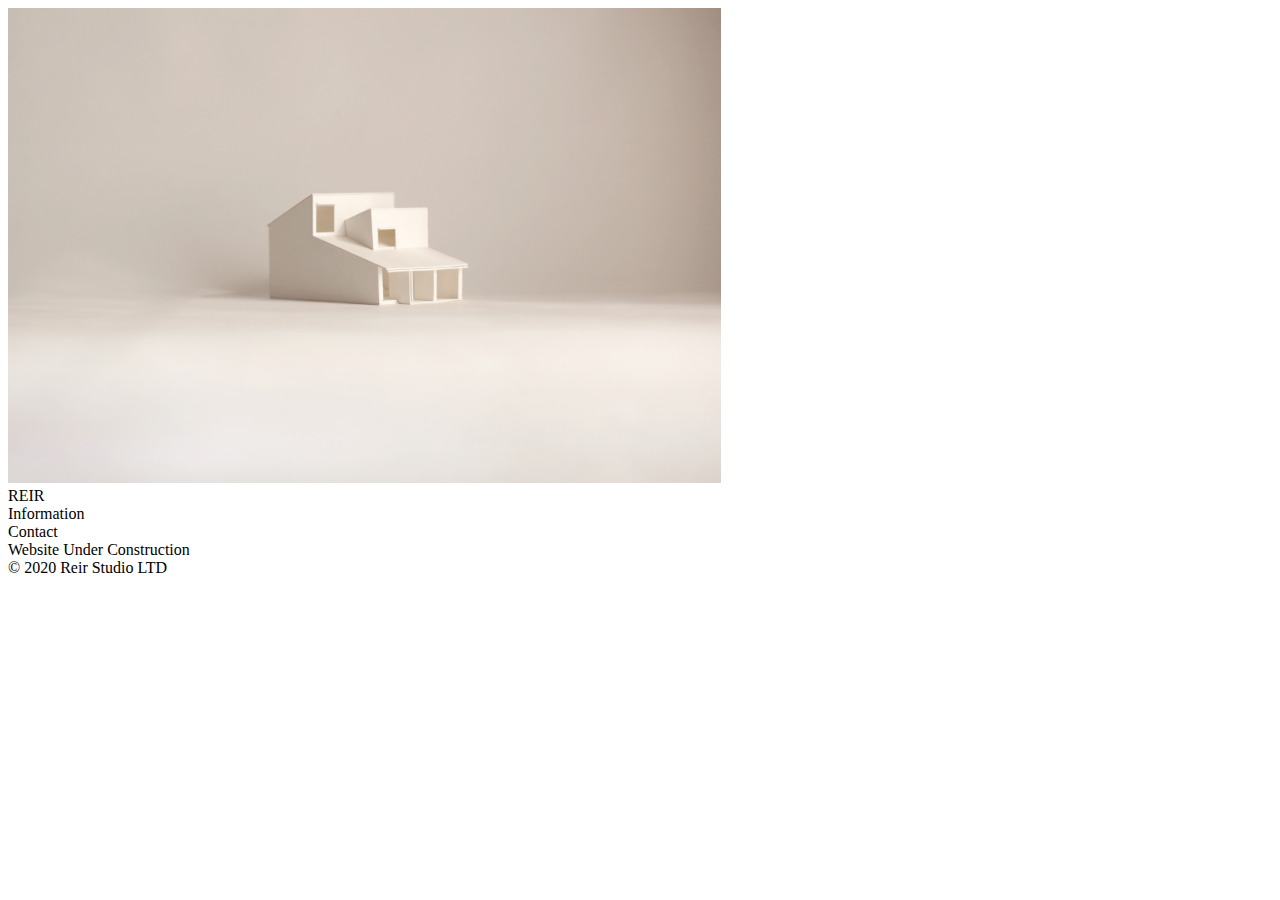
==== index.html @ a6a339a7 "Add files via upload" ====
<!DOCTYPE html>
<html>
<head>
<meta charset="utf-8"/>
<meta http-equiv="X-UA-Compatible" content="IE=edge"/>
<meta name="viewport" content="width=device-width, initial-scale=1.0">
<title>Index</title>
<link rel="stylesheet" type="text/css" id="applicationStylesheet" href="Index.css"/>
<script id="applicationScript">
///////////////////////////////////////
// INITIALIZATION
///////////////////////////////////////

/**
 * Functionality for scaling, showing by media query, and navigation between multiple pages on a single page. 
 * Code subject to change.
 **/

if (window.console==null) { window["console"] = { log : function() {} } }; // some browsers do not set console

var Application = function() {
	// event constants
	this.NAVIGATION_CHANGE = "viewChange";
	this.VIEW_NOT_FOUND = "viewNotFound";
	this.VIEW_CHANGE = "viewChange";
	this.STATE_NOT_FOUND = "stateNotFound";
	this.APPLICATION_COMPLETE = "applicationComplete";
	this.APPLICATION_RESIZE = "applicationResize";
	this.SIZE_STATE_NAME = "data-is-view-scaled";

	this.lastView = null;
	this.lastState = null;
	this.lastOverlay = null;
	this.currentView = null;
	this.currentState = null;
	this.currentOverlay = null;
	this.currentQuery = {index: 0, rule: null, mediaText: null, id: null};
	this.inclusionQuery = "(min-width: 0px)";
	this.exclusionQuery = "none and (min-width: 99999px)";
	this.LastModifiedDateLabelName = "LastModifiedDateLabel";
	this.viewScaleSliderId = "ViewScaleSliderInput";
	this.pageRefreshedName = "showPageRefreshedNotification";
	this.prefix = "--web-";
	this.applicationStylesheet = null;
	this.mediaQueryDictionary = {};
	this.viewsDictionary = {};
	this.addedViews = [];
	this.views = {};
	this.viewIds = [];
	this.viewIds = [];
	this.viewQueries = {};
	this.overlays = {};
	this.overlayIds = [];
	this.numberOfViews = 0;
	this.verticalPadding = 0;
	this.horizontalPadding = 0;
	this.stateName = null;
	this.viewScale = 1;
	this.viewLeft = 0;
	this.viewTop = 0;

	// view settings
	this.showUpdateNotification = false;
	this.showNavigationControls = false;
	this.scaleViewsToFit = false;
	this.scaleToFitOnDoubleClick = false;
	this.actualSizeOnDoubleClick = false;
	this.scaleViewsOnResize = false;
	this.navigationOnKeypress = false;
	this.showViewName = false;
	this.enableDeepLinking = true;
	this.refreshPageForChanges = false;
	this.showRefreshNotifications = true;

	// view controls
	this.scaleViewSlider = null;
	this.lastModifiedLabel = null;
	this.supportsPopState = false; // window.history.pushState!=null;
	this.initialized = false;

	// refresh properties
	this.refreshDuration = 250;
	this.lastModifiedDate = null;
	this.refreshRequest = null;
	this.refreshInterval = null;
	this.refreshContent = null;
	this.refreshContentSize = null;
	this.refreshCheckContent = false;
	this.refreshCheckContentSize = false;

	var self = this;

	self.initialize = function(event) {
		var view = self.getVisibleView();
		if (view==null) view = self.getInitialView();
		self.collectViews();
		self.collectOverlays();
		self.collectMediaQueries();
		self.setViewOptions(view);
		self.setViewVariables(view);

		// sometimes the body size is 0 so we call this now and again later
		if (self.initialized) {
			window.addEventListener(self.NAVIGATION_CHANGE, self.viewChangeHandler);
			window.addEventListener("keyup", self.keypressHandler);
			window.addEventListener("keypress", self.keypressHandler);
			window.addEventListener("resize", self.resizeHandler);
			window.document.addEventListener("dblclick", self.doubleClickHandler);

			if (self.supportsPopState) {
				window.addEventListener('popstate', self.popStateHandler);
			}
			else {
				window.addEventListener('hashchange', self.hashChangeHandler);
			}

			// we are ready to go
			window.dispatchEvent(new Event(self.APPLICATION_COMPLETE));
		}

		if (self.initialized==false) {
			if (self.showNavigationControls || (self.singlePageApplication && self.showByMediaQuery==false)) {
				self.syncronizeViewToURL();
			}
	
			if (self.refreshPageForChanges) {
				self.setupRefreshForChanges();
			}
	
			self.initialized = true;
		}
		
		if (self.scaleViewsToFit) {
			self.viewScale = self.scaleViewToFit(view);
			
			if (self.viewScale<0) {
				setTimeout(self.scaleViewToFit, 500, view);
			}
		}
		else if (view) {
			self.viewScale = self.getViewScaleValue(view);
			self.centerView(view);
			self.updateSliderValue(self.viewScale);
		}
		else {
			// no view found
		}
	
		if (self.showUpdateNotification) {
			self.showNotification();
		}
	
		//"addEventListener" in window ? null : window.addEventListener = window.attachEvent;
		//"addEventListener" in document ? null : document.addEventListener = document.attachEvent;
	}


	///////////////////////////////////////
	// AUTO REFRESH 
	///////////////////////////////////////

	self.setupRefreshForChanges = function() {
		self.refreshRequest = new XMLHttpRequest();

		if (!self.refreshRequest) {
			return false;
		}

		// get document start values immediately
		self.requestRefreshUpdate();
	}

	/**
	 * Attempt to check the last modified date by the headers 
	 * or the last modified property from the byte array (experimental)
	 **/
	self.requestRefreshUpdate = function() {
		var url = document.location.href;
		var protocol = window.location.protocol;
		var method;
		
		try {

			if (self.refreshCheckContentSize) {
				self.refreshRequest.open('HEAD', url, true);
			}
			else if (self.refreshCheckContent) {
				self.refreshContent = document.documentElement.outerHTML;
				self.refreshRequest.open('GET', url, true);
				self.refreshRequest.responseType = "text";
			}
			else {

				// get page last modified date for the first call to compare to later
				if (self.lastModifiedDate==null) {

					// File system does not send headers in FF so get blob if possible
					if (protocol=="file:") {
						self.refreshRequest.open("GET", url, true);
						self.refreshRequest.responseType = "blob";
					}
					else {
						self.refreshRequest.open("HEAD", url, true);
						self.refreshRequest.responseType = "blob";
					}

					self.refreshRequest.onload = self.refreshOnLoadOnceHandler;

					// In some browsers (Chrome & Safari) this error occurs at send: 
					// 
					// Chrome - Access to XMLHttpRequest at 'file:///index.html' from origin 'null' 
					// has been blocked by CORS policy: 
					// Cross origin requests are only supported for protocol schemes: 
					// http, data, chrome, chrome-extension, https.
					// 
					// Safari - XMLHttpRequest cannot load file:///Users/user/Public/index.html. Cross origin requests are only supported for HTTP.
					// 
					// Solution is to run a local server, set local permissions or test in another browser
					self.refreshRequest.send(null);

					// In MS browsers the following behavior occurs possibly due to an AJAX call to check last modified date: 
					// 
					// DOM7011: The code on this page disabled back and forward caching.

					// In Brave (Chrome) error when on the server
					// index.js:221 HEAD https://www.example.com/ net::ERR_INSUFFICIENT_RESOURCES
					// self.refreshRequest.send(null);

				}
				else {
					self.refreshRequest = new XMLHttpRequest();
					self.refreshRequest.onreadystatechange = self.refreshHandler;
					self.refreshRequest.ontimeout = function() {
						self.log("Couldn't find page to check for updates");
					}
					
					var method;
					if (protocol=="file:") {
						method = "GET";
					}
					else {
						method = "HEAD";
					}

					//refreshRequest.open('HEAD', url, true);
					self.refreshRequest.open(method, url, true);
					self.refreshRequest.responseType = "blob";
					self.refreshRequest.send(null);
				}
			}
		}
		catch (error) {
			self.log("Refresh failed for the following reason:")
			self.log(error);
		}
	}

	self.refreshHandler = function() {
		var contentSize;

		try {

			if (self.refreshRequest.readyState === XMLHttpRequest.DONE) {
				
				if (self.refreshRequest.status === 2 || 
					self.refreshRequest.status === 200) {
					var pageChanged = false;

					self.updateLastModifiedLabel();

					if (self.refreshCheckContentSize) {
						var lastModifiedHeader = self.refreshRequest.getResponseHeader("Last-Modified");
						contentSize = self.refreshRequest.getResponseHeader("Content-Length");
						//lastModifiedDate = refreshRequest.getResponseHeader("Last-Modified");
						var headers = self.refreshRequest.getAllResponseHeaders();
						var hasContentHeader = headers.indexOf("Content-Length")!=-1;
						
						if (hasContentHeader) {
							contentSize = self.refreshRequest.getResponseHeader("Content-Length");

							// size has not been set yet
							if (self.refreshContentSize==null) {
								self.refreshContentSize = contentSize;
								// exit and let interval call this method again
								return;
							}

							if (contentSize!=self.refreshContentSize) {
								pageChanged = true;
							}
						}
					}
					else if (self.refreshCheckContent) {

						if (self.refreshRequest.responseText!=self.refreshContent) {
							pageChanged = true;
						}
					}
					else {
						lastModifiedHeader = self.getLastModified(self.refreshRequest);

						if (self.lastModifiedDate!=lastModifiedHeader) {
							self.log("lastModifiedDate:" + self.lastModifiedDate + ",lastModifiedHeader:" +lastModifiedHeader);
							pageChanged = true;
						}

					}

					
					if (pageChanged) {
						clearInterval(self.refreshInterval);
						self.refreshUpdatedPage();
						return;
					}

				}
				else {
					self.log('There was a problem with the request.');
				}

			}
		}
		catch( error ) {
			//console.log('Caught Exception: ' + error);
		}
	}

	self.refreshOnLoadOnceHandler = function(event) {

		// get the last modified date
		if (self.refreshRequest.response) {
			self.lastModifiedDate = self.getLastModified(self.refreshRequest);

			if (self.lastModifiedDate!=null) {

				if (self.refreshInterval==null) {
					self.refreshInterval = setInterval(self.requestRefreshUpdate, self.refreshDuration);
				}
			}
			else {
				self.log("Could not get last modified date from the server");
			}
		}
	}

	self.refreshUpdatedPage = function() {
		if (self.showRefreshNotifications) {
			var date = new Date().setTime((new Date().getTime()+10000));
			document.cookie = encodeURIComponent(self.pageRefreshedName) + "=true" + "; max-age=6000;" + " path=/";
		}

		document.location.reload(true);
	}

	self.showNotification = function(duration) {
		var notificationID = self.pageRefreshedName+"ID";
		var notification = document.getElementById(notificationID);
		if (duration==null) duration = 4000;

		if (notification!=null) {return;}

		notification = document.createElement("div");
		notification.id = notificationID;
		notification.textContent = "PAGE UPDATED";
		var styleRule = ""
		styleRule = "position: fixed; padding: 7px 16px 6px 16px; font-family: Arial, sans-serif; font-size: 10px; font-weight: bold; left: 50%;";
		styleRule += "top: 20px; background-color: rgba(0,0,0,.5); border-radius: 12px; color:rgb(235, 235, 235); transition: all 2s linear;";
		styleRule += "transform: translateX(-50%); letter-spacing: .5px; filter: drop-shadow(2px 2px 6px rgba(0, 0, 0, .1))";
		notification.setAttribute("style", styleRule);

		notification.className= "PageRefreshedClass";
		
		document.body.appendChild(notification);

		setTimeout(function() {
			notification.style.opacity = "0";
			notification.style.filter = "drop-shadow( 0px 0px 0px rgba(0,0,0, .5))";
			setTimeout(function() {
				notification.parentNode.removeChild(notification);
			}, duration)
		}, duration);

		document.cookie = encodeURIComponent(self.pageRefreshedName) + "=; max-age=1; path=/";
	}

	/**
	 * Get the last modified date from the header 
	 * or file object after request has been received
	 **/
	self.getLastModified = function(request) {
		var date;

		// file protocol - FILE object with last modified property
		if (request.response && request.response.lastModified) {
			date = request.response.lastModified;
		}
		
		// http protocol - check headers
		if (date==null) {
			date = request.getResponseHeader("Last-Modified");
		}

		return date;
	}

	self.updateLastModifiedLabel = function() {
		var labelValue = "";
		
		if (self.lastModifiedLabel==null) {
			self.lastModifiedLabel = document.getElementById("LastModifiedLabel");
		}

		if (self.lastModifiedLabel) {
			var seconds = parseInt(((new Date().getTime() - Date.parse(document.lastModified)) / 1000 / 60) * 100 + "");
			var minutes = 0;
			var hours = 0;

			if (seconds < 60) {
				seconds = Math.floor(seconds/10)*10;
				labelValue = seconds + " seconds";
			}
			else {
				minutes = parseInt((seconds/60) + "");

				if (minutes>60) {
					hours = parseInt((seconds/60/60) +"");
					labelValue += hours==1 ? " hour" : " hours";
				}
				else {
					labelValue = minutes+"";
					labelValue += minutes==1 ? " minute" : " minutes";
				}
			}
			
			if (seconds<10) {
				labelValue = "Updated now";
			}
			else {
				labelValue = "Updated " + labelValue + " ago";
			}

			if (self.lastModifiedLabel.firstElementChild) {
				self.lastModifiedLabel.firstElementChild.textContent = labelValue;

			}
			else if ("textContent" in self.lastModifiedLabel) {
				self.lastModifiedLabel.textContent = labelValue;
			}
		}
	}

	self.getShortString = function(string, length) {
		if (length==null) length = 30;
		string = string!=null ? string.substr(0, length).replace(/\n/g, "") : "[String is null]";
		return string;
	}

	self.getShortNumber = function(value, places) {
		if (places==null || places<1) places = 4;
		value = Math.round(value * Math.pow(10,places)) / Math.pow(10, places);
		return value;
	}

	///////////////////////////////////////
	// NAVIGATION CONTROLS
	///////////////////////////////////////

	self.updateViewLabel = function() {
		var viewNavigationLabel = document.getElementById("ViewNavigationLabel");
		var view = self.getVisibleView();
		var viewIndex = view ? self.getViewIndex(view) : -1;
		var viewName = view ? self.getViewPreferenceValue(view, self.prefix + "view-name") : null;
		var viewId = view ? view.id : null;

		if (viewNavigationLabel && view) {
			if (viewName && viewName.indexOf('"')!=-1) {
				viewName = viewName.replace(/"/g, "");
			}

			if (self.showViewName) {
				viewNavigationLabel.textContent = viewName;
				self.setTooltip(viewNavigationLabel, viewIndex + 1 + " of " + self.numberOfViews);
			}
			else {
				viewNavigationLabel.textContent = viewIndex + 1 + " of " + self.numberOfViews;
				self.setTooltip(viewNavigationLabel, viewName);
			}

		}
	}

	self.updateURL = function(view) {
		view = view == null ? self.getVisibleView() : view;
		var viewId = view ? view.id : null
		var viewFragment = view ? "#"+ viewId : null;

		if (viewId && self.viewIds.length>1 && self.enableDeepLinking) {

			if (self.supportsPopState==false) {
				self.setFragment(viewId);
			}
			else {
				if (viewFragment!=window.location.hash) {

					if (window.location.hash==null) {
						window.history.replaceState({name:viewId}, null, viewFragment);
					}
					else {
						window.history.pushState({name:viewId}, null, viewFragment);
					}
				}
			}
		}
	}

	self.setFragment = function(value) {
		window.location.hash = "#" + value;
	}

	self.setTooltip = function(element, value) {
		// setting the tooltip in edge causes a page crash on hover
		if (/Edge/.test(navigator.userAgent)) { return; }

		if ("title" in element) {
			element.title = value;
		}
	}

	self.getStylesheetRules = function(styleSheet) {
		try {
			if (styleSheet) return styleSheet.cssRules || styleSheet.rules;
	
			return document.styleSheets[0]["cssRules"] || document.styleSheets[0]["rules"];
		}
		catch (error) {
			// ERRORS:
			// SecurityError: The operation is insecure.
			// Errors happen when script loads before stylesheet or loading an external css locally

			// InvalidAccessError: A parameter or an operation is not supported by the underlying object
			// Place script after stylesheet

			console.log(error);
			if (error.toString().indexOf("The operation is insecure")!=-1) {
				console.log("Load the stylesheet before the script or load the stylesheet inline until it can be loaded on a server")
			}
			return [];
		}
	}

	/**
	 * If single page application hide all of the views. 
	 * @param {Number} selectedIndex if provided shows the view at index provided
	 **/
	self.hideViews = function(selectedIndex, animation) {
		var rules = self.getStylesheetRules();
		var queryIndex = 0;
		var numberOfRules = rules!=null ? rules.length : 0;

		// loop through rules and hide media queries except selected
		for (var i=0;i<numberOfRules;i++) {
			var rule = rules[i];

			if (rule.media!=null) {

				if (queryIndex==selectedIndex) {
					self.currentQuery.mediaText = rule.conditionText;
					self.currentQuery.index = selectedIndex;
					self.currentQuery.rule = rule;
					self.enableMediaQuery(rule);
				}
				else {
					if (animation) {
						self.fadeOut(rule)
					}
					else {
						self.disableMediaQuery(rule);
					}
				}
				
				queryIndex++;
			}
		}

		self.numberOfViews = queryIndex;
		self.updateViewLabel();
		self.updateURL();

		self.dispatchViewChange();

		var view = self.getVisibleView();
		var viewIndex = view ? self.getViewIndex(view) : -1;

		return viewIndex==selectedIndex ? view : null;
	}

	/**
	 * Hide view
	 * @param {Object} view element to hide
	 **/
	self.hideView = function(view) {
		var rule = view ? self.mediaQueryDictionary[view.id] : null;

		if (rule) {
			self.disableMediaQuery(rule);
		}
	}

	/**
	 * Hide overlay
	 * @param {Object} overlay element to hide
	 **/
	self.hideOverlay = function(overlay) {
		var rule = overlay ? self.mediaQueryDictionary[overlay.id] : null;

		if (rule) {
			self.disableMediaQuery(rule);

			//if (self.showByMediaQuery) {
				overlay.style.display = "none";
			//}
		}
	}

	/**
	 * Show the view by media query. Does not hide current views
	 * Sets view options by default
	 * @param {Object} view element to show
	 * @param {Boolean} setViewOptions sets view options if null or true
	 */
	self.showViewByMediaQuery = function(view, setViewOptions) {
		var id = view ? view.id : null;
		var query = id ? self.mediaQueryDictionary[id] : null;
		var display = null;
		setViewOptions = setViewOptions==null ? true : setViewOptions;

		if (query) {
			self.enableMediaQuery(query);
			if (view && setViewOptions) self.setViewOptions(view);
			if (view && setViewOptions) self.setViewVariables(view);
		}
	}

	/**
	 * Show the view. Does not hide current views
	 */
	self.showView = function(view, setViewOptions) {
		var id = view ? view.id : null;
		var query = id ? self.mediaQueryDictionary[id] : null;
		var display = null;
		setViewOptions = setViewOptions==null ? true : setViewOptions;

		if (query) {
			self.enableMediaQuery(query);
			if (view==null) view =self.getVisibleView();
			if (view && setViewOptions) self.setViewOptions(view);
		}
		else if (id) {
			display = window.getComputedStyle(view).getPropertyValue("display");
			if (display=="" || display=="none") {
				view.style.display = "block";
			}
		}

		if (view) {
			if (self.currentView!=null) {
				self.lastView = self.currentView;
			}

			self.currentView = view;
		}
	}

	self.showViewById = function(id, setViewOptions) {
		var view = id ? self.getViewById(id) : null;

		if (view) {
			self.showView(view);
			return;
		}

		self.log("View not found '" + id + "'");
	}

	/**
	 * Show overlay over view
	 * @param {String} id id of view or view reference
	 * @param {Number} x x location
	 * @param {Number} y y location
	 * @param {Event | HTMLElement} event event or html element with styles applied
	 */
	self.showOverlay = function(id, x, y, event) {
		var overlay = id && typeof id === 'string' ? self.getViewById(id) : id ? id : null;
		var query = overlay ? self.mediaQueryDictionary[overlay.id] : null;
		var centerHorizontally = false;
		var centerVertically = false;
		var display = null;

		// get enter animation - event target must have css variables declared
		if (event) {
			var button = event.currentTarget || event; // can be event or htmlelement
			var buttonComputedStyles = getComputedStyle(button);
			var actionTargetValue = buttonComputedStyles.getPropertyValue(self.prefix+"action-target").trim();
			var animation = buttonComputedStyles.getPropertyValue(self.prefix+"animation").trim();
			var targetType = buttonComputedStyles.getPropertyValue(self.prefix+"action-type").trim();
			var actionTarget = self.application ? null : self.getElement(actionTargetValue);
			var actionTargetStyles = actionTarget ? actionTarget.style : null;

			if (actionTargetStyles) {
				actionTargetStyles.setProperty("animation", animation);
			}

			if ("stopImmediatePropagation" in event) {
				event.stopImmediatePropagation();
			}
		}
		
		if (self.application==false || targetType=="page") {
			document.location.href = "./" + actionTargetValue;
			return;
		}

		// remove any current overlays
		if (self.currentOverlay) {
			self.removeOverlay();
		}

		if (query) {
			//self.setElementAnimation(overlay, null);
			//overlay.style.animation = animation;
			self.enableMediaQuery(query);
			
			var display = overlay && overlay.style.display;
			
			if (overlay && display=="" || display=="none") {
				overlay.style.display = "block";
				self.setViewOptions(overlay);
			}

			// add animation defined in event target style declaration
			if (animation && self.supportAnimations) {
				self.fadeIn(overlay, false, animation);
			}
		}
		else if (id) {
			if (overlay==null || overlay==false) {
				self.log("Overlay not found, '"+ id + "'");
				return;
			}

			display = window.getComputedStyle(overlay).getPropertyValue("display");

			if (display=="" || display=="none") {
				overlay.style.display = "block";
			}

			// add animation defined in event target style declaration
			if (animation && self.supportAnimations) {
				self.fadeIn(overlay, false, animation);
			}
		}

		// do not set x or y position if centering
		centerHorizontally = self.getViewPreferenceBoolean(overlay, self.prefix + "center-horizontally", false);
		centerVertically = self.getViewPreferenceBoolean(overlay, self.prefix + "center-vertically", false);

		if (overlay && centerHorizontally==false) {
			overlay.style.left = x + "px";
		}
		
		if (overlay && centerVertically==false) {
			overlay.style.top = y + "px";
		}

		self.currentOverlay = overlay;
	}

	self.goBack = function() {
		if (self.currentOverlay) {
			self.removeOverlay();
		}
		else if (self.lastView) {
			self.goToView(self.lastView.id);
		}
	}

	self.removeOverlay = function(animate) {
		var overlay = self.currentOverlay;
		animate = animate===false ? false : true;

		if (overlay) {
			var style = overlay.style;
			
			if (style.animation && self.supportAnimations && animate) {
				self.reverseAnimation(overlay, true);

				var duration = self.getAnimationDuration(style.animation, true);
		
				setTimeout(function() {
					self.setElementAnimation(overlay, null);
					self.hideOverlay(overlay);
				}, duration);
			}
			else {
				self.setElementAnimation(overlay, null);
				self.hideOverlay(overlay);
			}
		}
	}

	/**
	 * Reverse the animation and hide after
	 * @param {Object} target element with animation
	 * @param {Boolean} hide hide after animation ends
	 */
	self.reverseAnimation = function(target, hide) {
		var lastAnimation = null;
		var style = target.style;

		style.animationPlayState = "paused";
		lastAnimation = style.animation;
		style.animation = null;
		style.animationPlayState = "paused";

		if (hide) {
			//target.addEventListener("animationend", self.animationEndHideHandler);
	
			var duration = self.getAnimationDuration(lastAnimation, true);
			var isOverlay = self.isOverlay(target);
	
			setTimeout(function() {
				self.setElementAnimation(target, null);

				if (isOverlay) {
					self.hideOverlay(target);
				}
				else {
					self.hideView(target);
				}
			}, duration);
		}

		setTimeout(function() {
			style.animation = lastAnimation;
			style.animationPlayState = "paused";
			style.animationDirection = "reverse";
			style.animationPlayState = "running";
		}, 30);
	}

	self.animationEndHandler = function(event) {
		var target = event.currentTarget;
		self.dispatchEvent(new Event(event.type));
	}

	self.isOverlay = function(view) {
		var result = view ? self.getViewPreferenceBoolean(view, self.prefix + "is-overlay") : false;

		return result;
	}

	self.animationEndHideHandler = function(event) {
		var target = event.currentTarget;
		self.setViewVariables(null, target);
		self.hideView(target);
		target.removeEventListener("animationend", self.animationEndHideHandler);
	}

	self.animationEndShowHandler = function(event) {
		var target = event.currentTarget;
		target.removeEventListener("animationend", self.animationEndShowHandler);
	}

	self.setViewOptions = function(view) {

		if (view) {
			self.minimumScale = self.getViewPreferenceValue(view, self.prefix + "minimum-scale");
			self.maximumScale = self.getViewPreferenceValue(view, self.prefix + "maximum-scale");
			self.scaleViewsToFit = self.getViewPreferenceBoolean(view, self.prefix + "scale-to-fit");
			self.scaleToFitType = self.getViewPreferenceValue(view, self.prefix + "scale-to-fit-type");
			self.scaleToFitOnDoubleClick = self.getViewPreferenceBoolean(view, self.prefix + "scale-on-double-click");
			self.actualSizeOnDoubleClick = self.getViewPreferenceBoolean(view, self.prefix + "actual-size-on-double-click");
			self.scaleViewsOnResize = self.getViewPreferenceBoolean(view, self.prefix + "scale-on-resize");
			self.enableScaleUp = self.getViewPreferenceBoolean(view, self.prefix + "enable-scale-up");
			self.centerHorizontally = self.getViewPreferenceBoolean(view, self.prefix + "center-horizontally");
			self.centerVertically = self.getViewPreferenceBoolean(view, self.prefix + "center-vertically");
			self.navigationOnKeypress = self.getViewPreferenceBoolean(view, self.prefix + "navigate-on-keypress");
			self.showViewName = self.getViewPreferenceBoolean(view, self.prefix + "show-view-name");
			self.refreshPageForChanges = self.getViewPreferenceBoolean(view, self.prefix + "refresh-for-changes");
			self.refreshPageForChangesInterval = self.getViewPreferenceValue(view, self.prefix + "refresh-interval");
			self.showNavigationControls = self.getViewPreferenceBoolean(view, self.prefix + "show-navigation-controls");
			self.scaleViewSlider = self.getViewPreferenceBoolean(view, self.prefix + "show-scale-controls");
			self.enableDeepLinking = self.getViewPreferenceBoolean(view, self.prefix + "enable-deep-linking");
			self.singlePageApplication = self.getViewPreferenceBoolean(view, self.prefix + "application");
			self.showByMediaQuery = self.getViewPreferenceBoolean(view, self.prefix + "show-by-media-query");
			self.showUpdateNotification = document.cookie!="" ? document.cookie.indexOf(self.pageRefreshedName)!=-1 : false;
			self.imageComparisonDuration = self.getViewPreferenceValue(view, self.prefix + "image-comparison-duration");
			self.supportAnimations = self.getViewPreferenceBoolean(view, self.prefix + "enable-animations", true);

			if (self.scaleViewsToFit) {
				var newScaleValue = self.scaleViewToFit(view);
				
				if (newScaleValue<0) {
					setTimeout(self.scaleViewToFit, 500, view);
				}
			}
			else {
				self.viewScale = self.getViewScaleValue(view);
				self.viewToFitWidthScale = self.getViewFitToViewportWidthScale(view, self.enableScaleUp)
				self.viewToFitHeightScale = self.getViewFitToViewportScale(view, self.enableScaleUp);
				self.updateSliderValue(self.viewScale);
			}

			if (self.imageComparisonDuration!=null) {
				// todo
			}

			if (self.refreshPageForChangesInterval!=null) {
				self.refreshDuration = Number(self.refreshPageForChangesInterval);
			}
		}
	}

	self.previousView = function(event) {
		var rules = self.getStylesheetRules();
		var view = self.getVisibleView()
		var index = view ? self.getViewIndex(view) : -1;
		var prevQueryIndex = index!=-1 ? index-1 : self.currentQuery.index-1;
		var queryIndex = 0;
		var numberOfRules = rules!=null ? rules.length : 0;

		if (event) {
			event.stopImmediatePropagation();
		}

		if (prevQueryIndex<0) {
			return;
		}

		// loop through rules and hide media queries except selected
		for (var i=0;i<numberOfRules;i++) {
			var rule = rules[i];
			
			if (rule.media!=null) {

				if (queryIndex==prevQueryIndex) {
					self.currentQuery.mediaText = rule.conditionText;
					self.currentQuery.index = prevQueryIndex;
					self.currentQuery.rule = rule;
					self.enableMediaQuery(rule);
					self.updateViewLabel();
					self.updateURL();
					self.dispatchViewChange();
				}
				else {
					self.disableMediaQuery(rule);
				}

				queryIndex++;
			}
		}
	}

	self.nextView = function(event) {
		var rules = self.getStylesheetRules();
		var view = self.getVisibleView();
		var index = view ? self.getViewIndex(view) : -1;
		var nextQueryIndex = index!=-1 ? index+1 : self.currentQuery.index+1;
		var queryIndex = 0;
		var numberOfRules = rules!=null ? rules.length : 0;
		var numberOfMediaQueries = self.getNumberOfMediaRules();

		if (event) {
			event.stopImmediatePropagation();
		}

		if (nextQueryIndex>=numberOfMediaQueries) {
			return;
		}

		// loop through rules and hide media queries except selected
		for (var i=0;i<numberOfRules;i++) {
			var rule = rules[i];
			
			if (rule.media!=null) {

				if (queryIndex==nextQueryIndex) {
					self.currentQuery.mediaText = rule.conditionText;
					self.currentQuery.index = nextQueryIndex;
					self.currentQuery.rule = rule;
					self.enableMediaQuery(rule);
					self.updateViewLabel();
					self.updateURL();
					self.dispatchViewChange();
				}
				else {
					self.disableMediaQuery(rule);
				}

				queryIndex++;
			}
		}
	}

	/**
	 * Enables a view via media query
	 */
	self.enableMediaQuery = function(rule) {

		try {
			rule.media.mediaText = self.inclusionQuery;
		}
		catch(error) {
			//self.log(error);
			rule.conditionText = self.inclusionQuery;
		}
	}

	self.disableMediaQuery = function(rule) {

		try {
			rule.media.mediaText = self.exclusionQuery;
		}
		catch(error) {
			rule.conditionText = self.exclusionQuery;
		}
	}

	self.dispatchViewChange = function() {
		try {
			var event = new Event(self.NAVIGATION_CHANGE);
			window.dispatchEvent(event);
		}
		catch (error) {
			// In IE 11: Object doesn't support this action
		}
	}

	self.getNumberOfMediaRules = function() {
		var rules = self.getStylesheetRules();
		var numberOfRules = rules ? rules.length : 0;
		var numberOfQueries = 0;

		for (var i=0;i<numberOfRules;i++) {
			if (rules[i].media!=null) { numberOfQueries++; }
		}
		
		return numberOfQueries;
	}

	/////////////////////////////////////////
	// VIEW SCALE 
	/////////////////////////////////////////

	self.sliderChangeHandler = function(event) {
		var value = self.getShortNumber(event.currentTarget.value/100);
		var view = self.getVisibleView();
		self.setViewScaleValue(view, false, value, true);
	}

	self.updateSliderValue = function(scale) {
		var slider = document.getElementById(self.viewScaleSliderId);
		var tooltip = parseInt(scale * 100 + "") + "%";
		var inputType;
		var inputValue;
		
		if (slider) {
			inputValue = self.getShortNumber(scale * 100);
			if (inputValue!=slider["value"]) {
				slider["value"] = inputValue;
			}
			inputType = slider.getAttributeNS(null, "type");

			if (inputType!="range") {
				// input range is not supported
				slider.style.display = "none";
			}

			self.setTooltip(slider, tooltip);
		}
	}

	self.viewChangeHandler = function(event) {
		var view = self.getVisibleView();
		var matrix = view ? getComputedStyle(view).transform : null;
		
		if (matrix) {
			self.viewScale = self.getViewScaleValue(view);
			
			var scaleNeededToFit = self.getViewFitToViewportScale(view);
			var isViewLargerThanViewport = scaleNeededToFit<1;
			
			// scale large view to fit if scale to fit is enabled
			if (self.scaleViewsToFit) {
				self.scaleViewToFit(view);
			}
			else {
				self.updateSliderValue(self.viewScale);
			}
		}
	}

	self.getViewScaleValue = function(view) {
		var matrix = getComputedStyle(view).transform;

		if (matrix) {
			var matrixArray = matrix.replace("matrix(", "").split(",");
			var scaleX = parseFloat(matrixArray[0]);
			var scaleY = parseFloat(matrixArray[3]);
			var scale = Math.min(scaleX, scaleY);
		}

		return scale;
	}

	/**
	 * Scales view to scale. 
	 * @param {Object} view view to scale. views are in views array
	 * @param {Boolean} scaleToFit set to true to scale to fit. set false to use desired scale value
	 * @param {Number} desiredScale scale to define. not used if scale to fit is false
	 * @param {Boolean} isSliderChange indicates if slider is callee
	 */
	self.setViewScaleValue = function(view, scaleToFit, desiredScale, isSliderChange) {
		var enableScaleUp = self.enableScaleUp;
		var scaleToFitType = self.scaleToFitType;
		var minimumScale = self.minimumScale;
		var maximumScale = self.maximumScale;
		var hasMinimumScale = !isNaN(minimumScale) && minimumScale!="";
		var hasMaximumScale = !isNaN(maximumScale) && maximumScale!="";
		var scaleNeededToFit = self.getViewFitToViewportScale(view, enableScaleUp);
		var scaleNeededToFitWidth = self.getViewFitToViewportWidthScale(view, enableScaleUp);
		var scaleNeededToFitHeight = self.getViewFitToViewportHeightScale(view, enableScaleUp);
		var scaleToFitFull = self.getViewFitToViewportScale(view, true);
		var scaleToFitFullWidth = self.getViewFitToViewportWidthScale(view, true);
		var scaleToFitFullHeight = self.getViewFitToViewportHeightScale(view, true);
		var scaleToWidth = scaleToFitType=="width";
		var scaleToHeight = scaleToFitType=="height";
		var shrunkToFit = false;
		var topPosition = null;
		var leftPosition = null;
		var translateY = null;
		var translateX = null;
		var transformValue = "";
		var canCenterVertically = true;
		var canCenterHorizontally = true;

		if (scaleToFit && isSliderChange!=true) {
			if (scaleToFitType=="fit" || scaleToFitType=="") {
				desiredScale = scaleNeededToFit;
			}
			else if (scaleToFitType=="width") {
				desiredScale = scaleNeededToFitWidth;
			}
			else if (scaleToFitType=="height") {
				desiredScale = scaleNeededToFitHeight;
			}
		}
		else {
			if (isNaN(desiredScale)) {
				desiredScale = 1;
			}
		}

		self.updateSliderValue(desiredScale);
		
		// scale to fit width
		if (scaleToWidth && scaleToHeight==false) {
			canCenterVertically = scaleNeededToFitHeight>=scaleNeededToFitWidth;
			canCenterHorizontally = scaleNeededToFitWidth>=1 && enableScaleUp==false;

			if (isSliderChange) {
				canCenterHorizontally = desiredScale<scaleToFitFullWidth;
			}
			else if (scaleToFit) {
				desiredScale = scaleNeededToFitWidth;
			}

			if (hasMinimumScale) {
				desiredScale = Math.max(desiredScale, Number(minimumScale));
			}

			if (hasMaximumScale) {
				desiredScale = Math.min(desiredScale, Number(maximumScale));
			}

			desiredScale = self.getShortNumber(desiredScale);

			canCenterHorizontally = self.canCenterHorizontally(view, "width", enableScaleUp, desiredScale, minimumScale, maximumScale);
			canCenterVertically = self.canCenterVertically(view, "width", enableScaleUp, desiredScale, minimumScale, maximumScale);

			if (desiredScale>1 && (enableScaleUp || isSliderChange)) {
				transformValue = "scale(" + desiredScale + ")";
			}
			else if (desiredScale>=1 && enableScaleUp==false) {
				transformValue = "scale(" + 1 + ")";
			}
			else {
				transformValue = "scale(" + desiredScale + ")";
			}

			if (self.centerVertically) {
				if (canCenterVertically) {
					translateY = "-50%";
					topPosition = "50%";
				}
				else {
					translateY = "0";
					topPosition = "0";
				}
				
				if (view.style.top != topPosition) {
					view.style.top = topPosition + "";
				}

				if (canCenterVertically) {
					transformValue += " translateY(" + translateY+ ")";
				}
			}

			if (self.centerHorizontally) {
				if (canCenterHorizontally) {
					translateX = "-50%";
					leftPosition = "50%";
				}
				else {
					translateX = "0";
					leftPosition = "0";
				}

				if (view.style.left != leftPosition) {
					view.style.left = leftPosition + "";
				}

				if (canCenterHorizontally) {
					transformValue += " translateX(" + translateX+ ")";
				}
			}

			view.style.transformOrigin = "0 0";
			view.style.transform = transformValue;

			self.viewScale = desiredScale;
			self.viewToFitWidthScale = scaleNeededToFitWidth;
			self.viewToFitHeightScale = scaleNeededToFitHeight;
			self.viewLeft = leftPosition;
			self.viewTop = topPosition;

			return desiredScale;
		}

		// scale to fit height
		if (scaleToHeight && scaleToWidth==false) {
			//canCenterVertically = scaleNeededToFitHeight>=scaleNeededToFitWidth;
			//canCenterHorizontally = scaleNeededToFitHeight<=scaleNeededToFitWidth && enableScaleUp==false;
			canCenterVertically = scaleNeededToFitHeight>=scaleNeededToFitWidth;
			canCenterHorizontally = scaleNeededToFitWidth>=1 && enableScaleUp==false;
			
			if (isSliderChange) {
				canCenterHorizontally = desiredScale<scaleToFitFullHeight;
			}
			else if (scaleToFit) {
				desiredScale = scaleNeededToFitHeight;
			}

			if (hasMinimumScale) {
				desiredScale = Math.max(desiredScale, Number(minimumScale));
			}

			if (hasMaximumScale) {
				desiredScale = Math.min(desiredScale, Number(maximumScale));
				//canCenterVertically = desiredScale>=scaleNeededToFitHeight && enableScaleUp==false;
			}

			desiredScale = self.getShortNumber(desiredScale);

			canCenterHorizontally = self.canCenterHorizontally(view, "height", enableScaleUp, desiredScale, minimumScale, maximumScale);
			canCenterVertically = self.canCenterVertically(view, "height", enableScaleUp, desiredScale, minimumScale, maximumScale);

			if (desiredScale>1 && (enableScaleUp || isSliderChange)) {
				transformValue = "scale(" + desiredScale + ")";
			}
			else if (desiredScale>=1 && enableScaleUp==false) {
				transformValue = "scale(" + 1 + ")";
			}
			else {
				transformValue = "scale(" + desiredScale + ")";
			}

			if (self.centerHorizontally) {
				if (canCenterHorizontally) {
					translateX = "-50%";
					leftPosition = "50%";
				}
				else {
					translateX = "0";
					leftPosition = "0";
				}

				if (view.style.left != leftPosition) {
					view.style.left = leftPosition + "";
				}

				if (canCenterHorizontally) {
					transformValue += " translateX(" + translateX+ ")";
				}
			}

			if (self.centerVertically) {
				if (canCenterVertically) {
					translateY = "-50%";
					topPosition = "50%";
				}
				else {
					translateY = "0";
					topPosition = "0";
				}
				
				if (view.style.top != topPosition) {
					view.style.top = topPosition + "";
				}

				if (canCenterVertically) {
					transformValue += " translateY(" + translateY+ ")";
				}
			}

			view.style.transformOrigin = "0 0";
			view.style.transform = transformValue;

			self.viewScale = desiredScale;
			self.viewToFitWidthScale = scaleNeededToFitWidth;
			self.viewToFitHeightScale = scaleNeededToFitHeight;
			self.viewLeft = leftPosition;
			self.viewTop = topPosition;

			return scaleNeededToFitHeight;
		}

		if (scaleToFitType=="fit") {
			//canCenterVertically = scaleNeededToFitHeight>=scaleNeededToFitWidth;
			//canCenterHorizontally = scaleNeededToFitWidth>=scaleNeededToFitHeight;
			canCenterVertically = scaleNeededToFitHeight>=scaleNeededToFit;
			canCenterHorizontally = scaleNeededToFitWidth>=scaleNeededToFit;

			if (hasMinimumScale) {
				desiredScale = Math.max(desiredScale, Number(minimumScale));
			}

			desiredScale = self.getShortNumber(desiredScale);

			if (isSliderChange || scaleToFit==false) {
				canCenterVertically = scaleToFitFullHeight>=desiredScale;
				canCenterHorizontally = desiredScale<scaleToFitFullWidth;
			}
			else if (scaleToFit) {
				desiredScale = scaleNeededToFit;
			}

			transformValue = "scale(" + desiredScale + ")";

			//canCenterHorizontally = self.canCenterHorizontally(view, "fit", false, desiredScale);
			//canCenterVertically = self.canCenterVertically(view, "fit", false, desiredScale);
			
			if (self.centerVertically) {
				if (canCenterVertically) {
					translateY = "-50%";
					topPosition = "50%";
				}
				else {
					translateY = "0";
					topPosition = "0";
				}
				
				if (view.style.top != topPosition) {
					view.style.top = topPosition + "";
				}

				if (canCenterVertically) {
					transformValue += " translateY(" + translateY+ ")";
				}
			}

			if (self.centerHorizontally) {
				if (canCenterHorizontally) {
					translateX = "-50%";
					leftPosition = "50%";
				}
				else {
					translateX = "0";
					leftPosition = "0";
				}

				if (view.style.left != leftPosition) {
					view.style.left = leftPosition + "";
				}

				if (canCenterHorizontally) {
					transformValue += " translateX(" + translateX+ ")";
				}
			}

			view.style.transformOrigin = "0 0";
			view.style.transform = transformValue;

			self.viewScale = desiredScale;
			self.viewToFitWidthScale = scaleNeededToFitWidth;
			self.viewToFitHeightScale = scaleNeededToFitHeight;
			self.viewLeft = leftPosition;
			self.viewTop = topPosition;

			self.updateSliderValue(desiredScale);
			
			return desiredScale;
		}

		if (scaleToFitType=="default" || scaleToFitType=="") {
			desiredScale = 1;

			if (hasMinimumScale) {
				desiredScale = Math.max(desiredScale, Number(minimumScale));
			}
			if (hasMaximumScale) {
				desiredScale = Math.min(desiredScale, Number(maximumScale));
			}

			canCenterHorizontally = self.canCenterHorizontally(view, "none", false, desiredScale, minimumScale, maximumScale);
			canCenterVertically = self.canCenterVertically(view, "none", false, desiredScale, minimumScale, maximumScale);

			if (self.centerVertically) {
				if (canCenterVertically) {
					translateY = "-50%";
					topPosition = "50%";
				}
				else {
					translateY = "0";
					topPosition = "0";
				}
				
				if (view.style.top != topPosition) {
					view.style.top = topPosition + "";
				}

				if (canCenterVertically) {
					transformValue += " translateY(" + translateY+ ")";
				}
			}

			if (self.centerHorizontally) {
				if (canCenterHorizontally) {
					translateX = "-50%";
					leftPosition = "50%";
				}
				else {
					translateX = "0";
					leftPosition = "0";
				}

				if (view.style.left != leftPosition) {
					view.style.left = leftPosition + "";
				}

				if (canCenterHorizontally) {
					transformValue += " translateX(" + translateX+ ")";
				}
				else {
					transformValue += " translateX(" + 0 + ")";
				}
			}

			view.style.transformOrigin = "0 0";
			view.style.transform = transformValue;


			self.viewScale = desiredScale;
			self.viewToFitWidthScale = scaleNeededToFitWidth;
			self.viewToFitHeightScale = scaleNeededToFitHeight;
			self.viewLeft = leftPosition;
			self.viewTop = topPosition;

			self.updateSliderValue(desiredScale);
			
			return desiredScale;
		}
	}

	/**
	 * Returns true if view can be centered horizontally
	 * @param {HTMLElement} view view
	 * @param {String} type type of scaling - width, height, all, none
	 * @param {Boolean} scaleUp if scale up enabled 
	 * @param {Number} scale target scale value 
	 */
	self.canCenterHorizontally = function(view, type, scaleUp, scale, minimumScale, maximumScale) {
		var scaleNeededToFit = self.getViewFitToViewportScale(view, scaleUp);
		var scaleNeededToFitHeight = self.getViewFitToViewportHeightScale(view, scaleUp);
		var scaleNeededToFitWidth = self.getViewFitToViewportWidthScale(view, scaleUp);
		var canCenter = false;
		var minScale;

		type = type==null ? "none" : type;
		scale = scale==null ? scale : scaleNeededToFitWidth;
		scaleUp = scaleUp == null ? false : scaleUp;

		if (type=="width") {
	
			if (scaleUp && maximumScale==null) {
				canCenter = false;
			}
			else if (scaleNeededToFitWidth>=1) {
				canCenter = true;
			}
		}
		else if (type=="height") {
			minScale = Math.min(1, scaleNeededToFitHeight);
			if (minimumScale!="" && maximumScale!="") {
				minScale = Math.max(minimumScale, Math.min(maximumScale, scaleNeededToFitHeight));
			}
			else {
				if (minimumScale!="") {
					minScale = Math.max(minimumScale, scaleNeededToFitHeight);
				}
				if (maximumScale!="") {
					minScale = Math.max(minimumScale, Math.min(maximumScale, scaleNeededToFitHeight));
				}
			}
	
			if (scaleUp && maximumScale=="") {
				canCenter = false;
			}
			else if (scaleNeededToFitWidth>=minScale) {
				canCenter = true;
			}
		}
		else if (type=="fit") {
			canCenter = scaleNeededToFitWidth>=scaleNeededToFit;
		}
		else {
			if (scaleUp) {
				canCenter = false;
			}
			else if (scaleNeededToFitWidth>=1) {
				canCenter = true;
			}
		}

		self.horizontalScrollbarsNeeded = canCenter;
		
		return canCenter;
	}

	/**
	 * Returns true if view can be centered horizontally
	 * @param {HTMLElement} view view to scale
	 * @param {String} type type of scaling
	 * @param {Boolean} scaleUp if scale up enabled 
	 * @param {Number} scale target scale value 
	 */
	self.canCenterVertically = function(view, type, scaleUp, scale, minimumScale, maximumScale) {
		var scaleNeededToFit = self.getViewFitToViewportScale(view, scaleUp);
		var scaleNeededToFitWidth = self.getViewFitToViewportWidthScale(view, scaleUp);
		var scaleNeededToFitHeight = self.getViewFitToViewportHeightScale(view, scaleUp);
		var canCenter = false;
		var minScale;

		type = type==null ? "none" : type;
		scale = scale==null ? 1 : scale;
		scaleUp = scaleUp == null ? false : scaleUp;
	
		if (type=="width") {
			canCenter = scaleNeededToFitHeight>=scaleNeededToFitWidth;
		}
		else if (type=="height") {
			minScale = Math.max(minimumScale, Math.min(maximumScale, scaleNeededToFit));
			canCenter = scaleNeededToFitHeight>=minScale;
		}
		else if (type=="fit") {
			canCenter = scaleNeededToFitHeight>=scaleNeededToFit;
		}
		else {
			if (scaleUp) {
				canCenter = false;
			}
			else if (scaleNeededToFitHeight>=1) {
				canCenter = true;
			}
		}

		self.verticalScrollbarsNeeded = canCenter;
		
		return canCenter;
	}

	self.getViewFitToViewportScale = function(view, scaleUp) {
		var enableScaleUp = scaleUp;
		var availableWidth = window.innerWidth || document.documentElement.clientWidth || document.body.clientWidth;
		var availableHeight = window.innerHeight || document.documentElement.clientHeight || document.body.clientHeight;
		var elementWidth = parseFloat(getComputedStyle(view, "style").width);
		var elementHeight = parseFloat(getComputedStyle(view, "style").height);
		var newScale = 1;

		// if element is not added to the document computed values are NaN
		if (isNaN(elementWidth) || isNaN(elementHeight)) {
			return newScale;
		}

		availableWidth -= self.horizontalPadding;
		availableHeight -= self.verticalPadding;

		if (enableScaleUp) {
			newScale = Math.min(availableHeight/elementHeight, availableWidth/elementWidth);
		}
		else if (elementWidth > availableWidth || elementHeight > availableHeight) {
			newScale = Math.min(availableHeight/elementHeight, availableWidth/elementWidth);
		}
		
		return newScale;
	}

	self.getViewFitToViewportWidthScale = function(view, scaleUp) {
		// need to get browser viewport width when element
		var isParentWindow = view && view.parentNode && view.parentNode===document.body;
		var enableScaleUp = scaleUp;
		var availableWidth = window.innerWidth || document.documentElement.clientWidth || document.body.clientWidth;
		var elementWidth = parseFloat(getComputedStyle(view, "style").width);
		var newScale = 1;

		// if element is not added to the document computed values are NaN
		if (isNaN(elementWidth)) {
			return newScale;
		}

		availableWidth -= self.horizontalPadding;

		if (enableScaleUp) {
			newScale = availableWidth/elementWidth;
		}
		else if (elementWidth > availableWidth) {
			newScale = availableWidth/elementWidth;
		}
		
		return newScale;
	}

	self.getViewFitToViewportHeightScale = function(view, scaleUp) {
		var enableScaleUp = scaleUp;
		var availableHeight = window.innerHeight || document.documentElement.clientHeight || document.body.clientHeight;
		var elementHeight = parseFloat(getComputedStyle(view, "style").height);
		var newScale = 1;

		// if element is not added to the document computed values are NaN
		if (isNaN(elementHeight)) {
			return newScale;
		}

		availableHeight -= self.verticalPadding;

		if (enableScaleUp) {
			newScale = availableHeight/elementHeight;
		}
		else if (elementHeight > availableHeight) {
			newScale = availableHeight/elementHeight;
		}
		
		return newScale;
	}

	self.keypressHandler = function(event) {
		var rightKey = 39;
		var leftKey = 37;
		
		// listen for both events 
		if (event.type=="keypress") {
			window.removeEventListener("keyup", self.keypressHandler);
		}
		else {
			window.removeEventListener("keypress", self.keypressHandler);
		}
		
		if (self.showNavigationControls) {
			if (self.navigationOnKeypress) {
				if (event.keyCode==rightKey) {
					self.nextView();
				}
				if (event.keyCode==leftKey) {
					self.previousView();
				}
			}
		}
		else if (self.navigationOnKeypress) {
			if (event.keyCode==rightKey) {
				self.nextView();
			}
			if (event.keyCode==leftKey) {
				self.previousView();
			}
		}
	}

	///////////////////////////////////
	// GENERAL FUNCTIONS
	///////////////////////////////////

	self.getViewById = function(id) {
		id = id ? id.replace("#", "") : "";
		var view = self.viewIds.indexOf(id)!=-1 && self.getElement(id);
		return view;
	}

	self.getViewIds = function() {
		var viewIds = self.getViewPreferenceValue(document.body, self.prefix + "view-ids");
		var viewId = null;

		viewIds = viewIds!=null && viewIds!="" ? viewIds.split(",") : [];

		if (viewIds.length==0) {
			viewId = self.getViewPreferenceValue(document.body, self.prefix + "view-id");
			viewIds = viewId ? [viewId] : [];
		}

		return viewIds;
	}

	self.getInitialViewId = function() {
		var viewId = self.getViewPreferenceValue(document.body, self.prefix + "view-id");
		return viewId;
	}

	self.getApplicationStylesheet = function() {
		var stylesheetId = self.getViewPreferenceValue(document.body, self.prefix + "stylesheet-id");
		self.applicationStylesheet = document.getElementById("applicationStylesheet");
		return self.applicationStylesheet.sheet;
	}

	self.getVisibleView = function() {
		var viewIds = self.getViewIds();
		
		for (var i=0;i<viewIds.length;i++) {
			var viewId = viewIds[i].replace(/[\#?\.?](.*)/, "$" + "1");
			var view = self.getElement(viewId);
			var postName = "_Class";

			if (view==null && viewId && viewId.lastIndexOf(postName)!=-1) {
				view = self.getElement(viewId.replace(postName, ""));
			}
			
			if (view) {
				var display = getComputedStyle(view).display;
		
				if (display=="block" || display=="flex") {
					return view;
				}
			}
		}

		return null;
	}

	self.getInitialView = function() {
		var viewId = self.getInitialViewId();
		viewId = viewId.replace(/[\#?\.?](.*)/, "$" + "1");
		var view = self.getElement(viewId);
		var postName = "_Class";

		if (view==null && viewId && viewId.lastIndexOf(postName)!=-1) {
			view = self.getElement(viewId.replace(postName, ""));
		}

		return view;
	}

	self.getViewIndex = function(view) {
		var viewIds = self.getViewIds();
		var id = view ? view.id : null;
		var index = id && viewIds ? viewIds.indexOf(id) : -1;

		return index;
	}

	self.syncronizeViewToURL = function() {
		var fragment = window.location.hash;
		var view = self.getViewById(fragment);
		var index = view ? self.getViewIndex(view) : 0;
		if (index==-1) index = 0;
		var currentView = self.hideViews(index);

		if (self.supportsPopState && currentView) {

			if (fragment==null) {
				window.history.replaceState({name:currentView.id}, null, "#"+ currentView.id);
			}
			else {
				window.history.pushState({name:currentView.id}, null, "#"+ currentView.id);
			}
		}
		
		self.setViewVariables(view);
		return view;
	}

	/**
	 * Set the currentView or currentOverlay properties and set the lastView or lastOverlay properties
	 */
	self.setViewVariables = function(view, overlay, parentView) {
		if (view) {
			if (self.currentView) {
				self.lastView = self.currentView;
			}
			self.currentView = view;
		}

		if (overlay) {
			if (self.currentOverlay) {
				self.lastOverlay = self.currentOverlay;
			}
			self.currentOverlay = overlay;
		}
	}

	self.getViewPreferenceBoolean = function(view, property, altValue) {
		var computedStyle = window.getComputedStyle(view);
		var value = computedStyle.getPropertyValue(property);
		var type = typeof value;
		
		if (value=="true" || (type=="string" && value.indexOf("true")!=-1)) {
			return true;
		}
		else if (value=="" && arguments.length==3) {
			return altValue;
		}

		return false;
	}

	self.getViewPreferenceValue = function(view, property, defaultValue) {
		var value = window.getComputedStyle(view).getPropertyValue(property);

		if (value===undefined) {
			return defaultValue;
		}
		
		value = value.replace(/^[\s\"]*/, "");
		value = value.replace(/[\s\"]*$/, "");
		value = value.replace(/^[\s"]*(.*?)[\s"]*$/, function (match, capture) { 
			return capture;
		});

		return value;
	}

	self.getStyleRuleValue = function(cssRule, property) {
		var value = cssRule ? cssRule.style.getPropertyValue(property) : null;

		if (value===undefined) {
			return null;
		}
		
		value = value.replace(/^[\s\"]*/, "");
		value = value.replace(/[\s\"]*$/, "");
		value = value.replace(/^[\s"]*(.*?)[\s"]*$/, function (match, capture) { 
			return capture;
		});

		return value;
	}

	self.getCSSPropertyValueForElement = function(id, property) {
		var styleSheets = document.styleSheets;
		var numOfStylesheets = styleSheets.length;
		var values = [];
		var selectorIDText = "#" + id;
		var selectorClassText = "." + id + "_Class";
		var value;

		for(var i=0;i<numOfStylesheets;i++) {
			var styleSheet = styleSheets[i];
			var cssRules = self.getStylesheetRules(styleSheet);
			var numOfCSSRules = cssRules.length;
			var cssRule;
			
			for (var j=0;j<numOfCSSRules;j++) {
				cssRule = cssRules[j];
				
				if (cssRule.media) {
					var mediaRules = cssRule.cssRules;
					var numOfMediaRules = mediaRules ? mediaRules.length : 0;
					
					for(var k=0;k<numOfMediaRules;k++) {
						var mediaRule = mediaRules[k];
						
						if (mediaRule.selectorText==selectorIDText || mediaRule.selectorText==selectorClassText) {
							
							if (mediaRule.style && property in mediaRule.style) {
								value = mediaRule.style.getPropertyValue(property);
								values.push(value);
							}
						}
					}
				}
				else {

					if (cssRule.selectorText==selectorIDText || cssRule.selectorText==selectorClassText) {
						if (cssRule.style && property in cssRule.style) {
							value = cssRule.style.getPropertyValue(property);
							values.push(value);
						}
					}
				}
			}
		}
		
		return values.pop();
	}

	self.collectViews = function() {
		var viewIds = self.getViewIds();

		for (let index = 0; index < viewIds.length; index++) {
			const id = viewIds[index];
			const view = self.getViewById(id);
			//view && view.addEventListener("animationend", self.animationEndHandler);
			self.views[id] = view;
		}
		
		self.viewIds = viewIds;
	}

	self.collectOverlays = function() {
		var viewIds = self.getViewIds();
		var ids = [];

		for (let index = 0; index < viewIds.length; index++) {
			const id = viewIds[index];
			const view = self.getViewById(id);
			const isOverlay = view && self.isOverlay(view);
			
			if (isOverlay) {
				ids.push(id);
				self.overlays[id] = view;
			}
		}
		
		self.overlayIds = ids;
	}

	self.collectMediaQueries = function() {
		var viewIds = self.getViewIds();
		var styleSheet = self.getApplicationStylesheet();
		var cssRules = self.getStylesheetRules(styleSheet);
		var numOfCSSRules = cssRules ? cssRules.length : 0;
		var cssRule;
		var id = viewIds.length ? viewIds[0]: ""; // single view
		var selectorIDText = "#" + id;
		var selectorClassText = "." + id + "_Class";
		var viewsNotFound = viewIds.slice();
		var viewsFound = [];
		var selectorText = null;
		var property = self.prefix + "view-id";
		
		for (var j=0;j<numOfCSSRules;j++) {
			cssRule = cssRules[j];
			
			if (cssRule.media) {
				var mediaRules = cssRule.cssRules;
				var numOfMediaRules = mediaRules ? mediaRules.length : 0;
				
				for(var k=0;k<numOfMediaRules;k++) {
					var mediaRule = mediaRules[k];
					var mediaId = null;

					selectorText = mediaRule.selectorText;
					
					if (selectorText==".mediaViewInfo") {

						mediaId = self.getStyleRuleValue(mediaRule, property);

						self.addView(mediaId, cssRule);
						viewsFound.push(mediaId);

						if (viewsNotFound.indexOf(mediaId)!=-1) {
							viewsNotFound.splice(viewsNotFound.indexOf(mediaId));
						}

						break;
					}
				}
			}
			else {
				selectorText = cssRule.selectorText.replace(/[#|\s|*]?/g, "");

				if (viewIds.indexOf(selectorText)!=-1) {
					self.addView(selectorText, cssRule);

					if (viewsNotFound.indexOf(selectorText)!=-1) {
						viewsNotFound.splice(viewsNotFound.indexOf(selectorText));
					}

					break;
				}
			}
		}

		if (viewsNotFound.length) {
			console.log("Could not find the following views:" + viewsNotFound.join(",") + "");
			console.log("Views found:" + viewsFound.join(",") + "");
		}
	}

	/**
	 * Adds a view. A view object contains the id of the view and the style rule
	 * Use enableMediaQuery(rule) to enable
	 * An array of view names are in self.views array
	 */
	self.addView = function(name, cssRule, parentId) {
		var state = {name:name, rule:cssRule, id:name, parentId:parentId};
		self.addedViews.push(name);
		self.viewsDictionary[name] = state;
		self.mediaQueryDictionary[name] = cssRule;
	}

	self.hasView = function(name) {

		if (self.addedViews.indexOf(name)!=-1) {
			return true;
		}
		return false;
	}

	/**
	 * Go to view by id. Views are added in addView()
	 * @param {String} name id of view in current
	 * @param {String} parent id of parent view
	 * @param {Boolean} maintainPreviousState if true then do not hide other views
	 */
	self.goToView = function(name, maintainPreviousState, parent) {
		var state = self.viewsDictionary[name];

		if (state) {
			if (maintainPreviousState==false || maintainPreviousState==null) {
				self.hideViews();
			}
			self.enableMediaQuery(state.rule);
			self.updateViewLabel();
			self.updateURL();
		}
		else {
			var event = new Event(self.STATE_NOT_FOUND);
			self.stateName = name;
			window.dispatchEvent(event);
		}
	}

	/**
	 * Go to the view in the event targets CSS variable
	 */
	self.goToTargetView = function(event) {
		var button = event.currentTarget;
		var buttonComputedStyles = getComputedStyle(button);
		var actionTargetValue = buttonComputedStyles.getPropertyValue(self.prefix+"action-target").trim();
		var animation = buttonComputedStyles.getPropertyValue(self.prefix+"animation").trim();
		var targetType = buttonComputedStyles.getPropertyValue(self.prefix+"action-type").trim();
		var targetView = self.application ? null : self.getElement(actionTargetValue);
		var actionTargetStyles = targetView ? targetView.style : null;
		var state = self.viewsDictionary[actionTargetValue];
		
		// navigate to page
		if (self.application==false || targetType=="page") {
			document.location.href = "./" + actionTargetValue;
			return;
		}

		// if view is found
		if (targetView) {

			if (self.currentOverlay) {
				self.removeOverlay(false);
			}

			// add animation set in event target style declaration
			if (animation && self.supportAnimations) {
				self.crossFade(self.currentView, targetView, false, animation);
			}
			else {
				self.setViewVariables(self.currentView);
				self.hideViews();
				self.enableMediaQuery(state.rule);
				self.scaleViewIfNeeded(targetView);
				self.centerView(targetView);
				self.updateViewLabel();
				self.updateURL();
			}
		}
		else {
			var stateEvent = new Event(self.STATE_NOT_FOUND);
			self.stateName = name;
			window.dispatchEvent(stateEvent);
		}

		event.stopImmediatePropagation();
	}

	/**
	 * Cross fade between views
	 **/
	self.crossFade = function(from, to, update, animation) {
		var targetIndex = to.parentNode
		var fromIndex = Array.prototype.slice.call(from.parentElement.children).indexOf(from);
		var toIndex = Array.prototype.slice.call(to.parentElement.children).indexOf(to);

		if (from.parentNode==to.parentNode) {
			var reverse = self.getReverseAnimation(animation);
			var duration = self.getAnimationDuration(animation, true);

			// if target view is above (higher index)
			// then fade in target view 
			// and after fade in then hide previous view instantly
			if (fromIndex<toIndex) {
				self.setElementAnimation(from, null);
				self.setElementAnimation(to, null);
				self.showViewByMediaQuery(to);
				self.fadeIn(to, update, animation);

				setTimeout(function() {
					self.setElementAnimation(to, null);
					self.setElementAnimation(from, null);
					self.hideView(from);
					self.updateURL();
					self.setViewVariables(to);
					self.updateViewLabel();
				}, duration)
			}
			// if target view is on bottom
			// then show target view instantly 
			// and fade out current view
			else if (fromIndex>toIndex) {
				self.setElementAnimation(to, null);
				self.setElementAnimation(from, null);
				self.showViewByMediaQuery(to);
				self.fadeOut(from, update, reverse);

				setTimeout(function() {
					self.setElementAnimation(to, null);
					self.setElementAnimation(from, null);
					self.hideView(from);
					self.updateURL();
					self.setViewVariables(to);
				}, duration)
			}
		}
	}

	self.fadeIn = function(element, update, animation) {
		self.showViewByMediaQuery(element);

		if (update) {
			self.updateURL(element);

			element.addEventListener("animationend", function(event) {
				element.style.animation = null;
				self.setViewVariables(element);
				self.updateViewLabel();
				element.removeEventListener("animationend", arguments.callee);
			});
		}

		self.setElementAnimation(element, null);
		
		element.style.animation = animation;
	}

	self.fadeOutCurrentView = function(animation, update) {
		if (self.currentView) {
			self.fadeOut(self.currentView, update, animation);
		}
		if (self.currentOverlay) {
			self.fadeOut(self.currentOverlay, update, animation);
		}
	}

	self.fadeOut = function(element, update, animation) {
		if (update) {
			element.addEventListener("animationend", function(event) {
				element.style.animation = null;
				self.hideView(element);
				element.removeEventListener("animationend", arguments.callee);
			});
		}

		element.style.animationPlayState = "paused";
		element.style.animation = animation;
		element.style.animationPlayState = "running";
	}

	self.getReverseAnimation = function(animation) {
		if (animation && animation.indexOf("reverse")==-1) {
			animation += " reverse";
		}

		return animation;
	}

	/**
	 * Get duration in animation string
	 * @param {String} animation animation value
	 * @param {Boolean} inMilliseconds length in milliseconds if true
	 */
	self.getAnimationDuration = function(animation, inMilliseconds) {
		var duration = 0;
		var expression = /.+(\d\.\d)s.+/;

		if (animation && animation.match(expression)) {
			duration = parseFloat(animation.replace(expression, "$" + "1"));
			if (duration && inMilliseconds) duration = duration * 1000;
		}

		return duration;
	}

	self.setElementAnimation = function(element, animation, priority) {
		element.style.setProperty("animation", animation, "important");
	}

	self.getElement = function(id) {
		var elementId = id ? id.trim() : id;
		var element = elementId ? document.getElementById(elementId) : null;

		return element;
	}

	self.resizeHandler = function(event) {
		var view = self.getVisibleView();

		if (self.showByMediaQuery && view) {
			self.setViewOptions(view);
			self.setViewVariables(view);
		}
		else {
			self.scaleViewIfNeeded();
		}

		window.dispatchEvent(new Event(self.APPLICATION_RESIZE));
	}

	self.scaleViewIfNeeded = function(view) {

		if (self.scaleViewsOnResize) {
			if (view==null) {
				view = self.getVisibleView();
			}

			var isViewScaled = view.getAttributeNS(null, self.SIZE_STATE_NAME)=="false" ? false : true;

			if (isViewScaled) {
				self.scaleViewToFit(view, true);
			}
			else {
				self.scaleViewToActualSize(view);
			}
		}
		else if (view) {
			self.centerView(view);
		}
	}

	self.centerView = function(view) {

		if (self.scaleToFit) {
			self.scaleViewToFit(view, true);
		}
		else {
			self.scaleViewToActualSize(view);  // for centering support for now
		}
	}

	self.preventDoubleClick = function(event) {
		event.stopImmediatePropagation();
	}

	self.hashChangeHandler = function(event) {
		var fragment = window.location.hash ? window.location.hash.replace("#", "") : "";
		var view = self.getViewById(fragment);

		if (view) {
			self.hideViews();
			self.showView(view);
			self.setViewVariables(view);
			self.updateViewLabel();
			window.dispatchEvent(new Event(self.VIEW_CHANGE));
		}
		else {
			window.dispatchEvent(new Event(self.VIEW_NOT_FOUND));
		}
	}

	self.popStateHandler = function(event) {
		var state = event.state;
		var fragment = state ? state.name : window.location.hash;
		var view = self.getViewById(fragment);

		if (view) {
			self.hideViews();
			self.showView(view);
			self.updateViewLabel();
		}
		else {
			window.dispatchEvent(new Event(self.VIEW_NOT_FOUND));
		}
	}

	self.doubleClickHandler = function(event) {
		var view = self.getVisibleView();
		var scaleValue = view ? self.getViewScaleValue(view) : 1;
		var scaleNeededToFit = view ? self.getViewFitToViewportScale(view) : 1;
		var scaleNeededToFitWidth = view ? self.getViewFitToViewportWidthScale(view) : 1;
		var scaleNeededToFitHeight = view ? self.getViewFitToViewportHeightScale(view) : 1;
		var scaleToFitType = self.scaleToFitType;

		// Three scenarios
		// - scale to fit on double click
		// - set scale to actual size on double click
		// - switch between scale to fit and actual page size

		if (scaleToFitType=="width") {
			scaleNeededToFit = scaleNeededToFitWidth;
		}
		else if (scaleToFitType=="height") {
			scaleNeededToFit = scaleNeededToFitHeight;
		}

		// if scale and actual size enabled then switch between
		if (self.scaleToFitOnDoubleClick && self.actualSizeOnDoubleClick) {
			var isViewScaled = view.getAttributeNS(null, self.SIZE_STATE_NAME);
			var isScaled = false;
			
			// if scale is not 1 then view needs scaling
			if (scaleNeededToFit!=1) {

				// if current scale is at 1 it is at actual size
				// scale it to fit
				if (scaleValue==1) {
					self.scaleViewToFit(view);
					isScaled = true;
				}
				else {
					// scale is not at 1 so switch to actual size
					self.scaleViewToActualSize(view);
					isScaled = false;
				}
			}
			else {
				// view is smaller than viewport 
				// so scale to fit() is scale actual size
				// actual size and scaled size are the same
				// but call scale to fit to retain centering
				self.scaleViewToFit(view);
				isScaled = false;
			}
			
			view.setAttributeNS(null, self.SIZE_STATE_NAME, isScaled+"");
			isViewScaled = view.getAttributeNS(null, self.SIZE_STATE_NAME);
		}
		else if (self.scaleToFitOnDoubleClick) {
			self.scaleViewToFit(view);
		}
		else if (self.actualSizeOnDoubleClick) {
			self.scaleViewToActualSize(view);
		}

	}

	self.scaleViewToFit = function(view) {
		return self.setViewScaleValue(view, true);
	}

	self.scaleViewToActualSize = function(view) {
		self.setViewScaleValue(view, false, 1);
	}

	self.onloadHandler = function(event) {
		self.initialize();
	}

	self.getStackArray = function(error) {
		var value = "";
		
		if (error==null) {
		  try {
			 error = new Error("Stack");
		  }
		  catch (e) {
			 
		  }
		}
		
		if ("stack" in error) {
		  value = error.stack;
		  var methods = value.split(/\n/g);
	 
		  var newArray = methods ? methods.map(function (value, index, array) {
			 value = value.replace(/\@.*/,"");
			 return value;
		  }) : null;
	 
		  if (newArray && newArray[0].includes("getStackTrace")) {
			 newArray.shift();
		  }
		  if (newArray && newArray[0].includes("getStackArray")) {
			 newArray.shift();
		  }
		  if (newArray && newArray[0]=="") {
			 newArray.shift();
		  }
	 
			return newArray;
		}
		
		return null;
	}

	self.log = function(value) {
		console.log.apply(this, [value]);
	}
	
	// initialize on load
	// sometimes the body size is 0 so we call this now and again later
	window.addEventListener("load", self.onloadHandler);
	window.document.addEventListener("DOMContentLoaded", self.onloadHandler);
}

window.application = new Application();
</script>
</head>
<body>
<div id="Index">
	<img id="Model_Photo_JS" src="Model_Photo_JS.png" srcset="Model_Photo_JS.png 1x, Model_Photo_JS@2x.png 2x">
	<div id="REIR">
		<span>REIR</span>
	</div>
	<div onclick="application.goToTargetView(event)" id="Information">
		<span>Information</span>
	</div>
	<div onclick="application.goToTargetView(event)" id="Contact">
		<span>Contact</span>
	</div>
	<div id="Website_Under_Construction">
		<span>Website Under Construction</span>
	</div>
	<div id="__2020_Reir_Studio_LTD">
		<span>© 2020 Reir Studio LTD</span>
	</div>
</div>
</body>
</html>
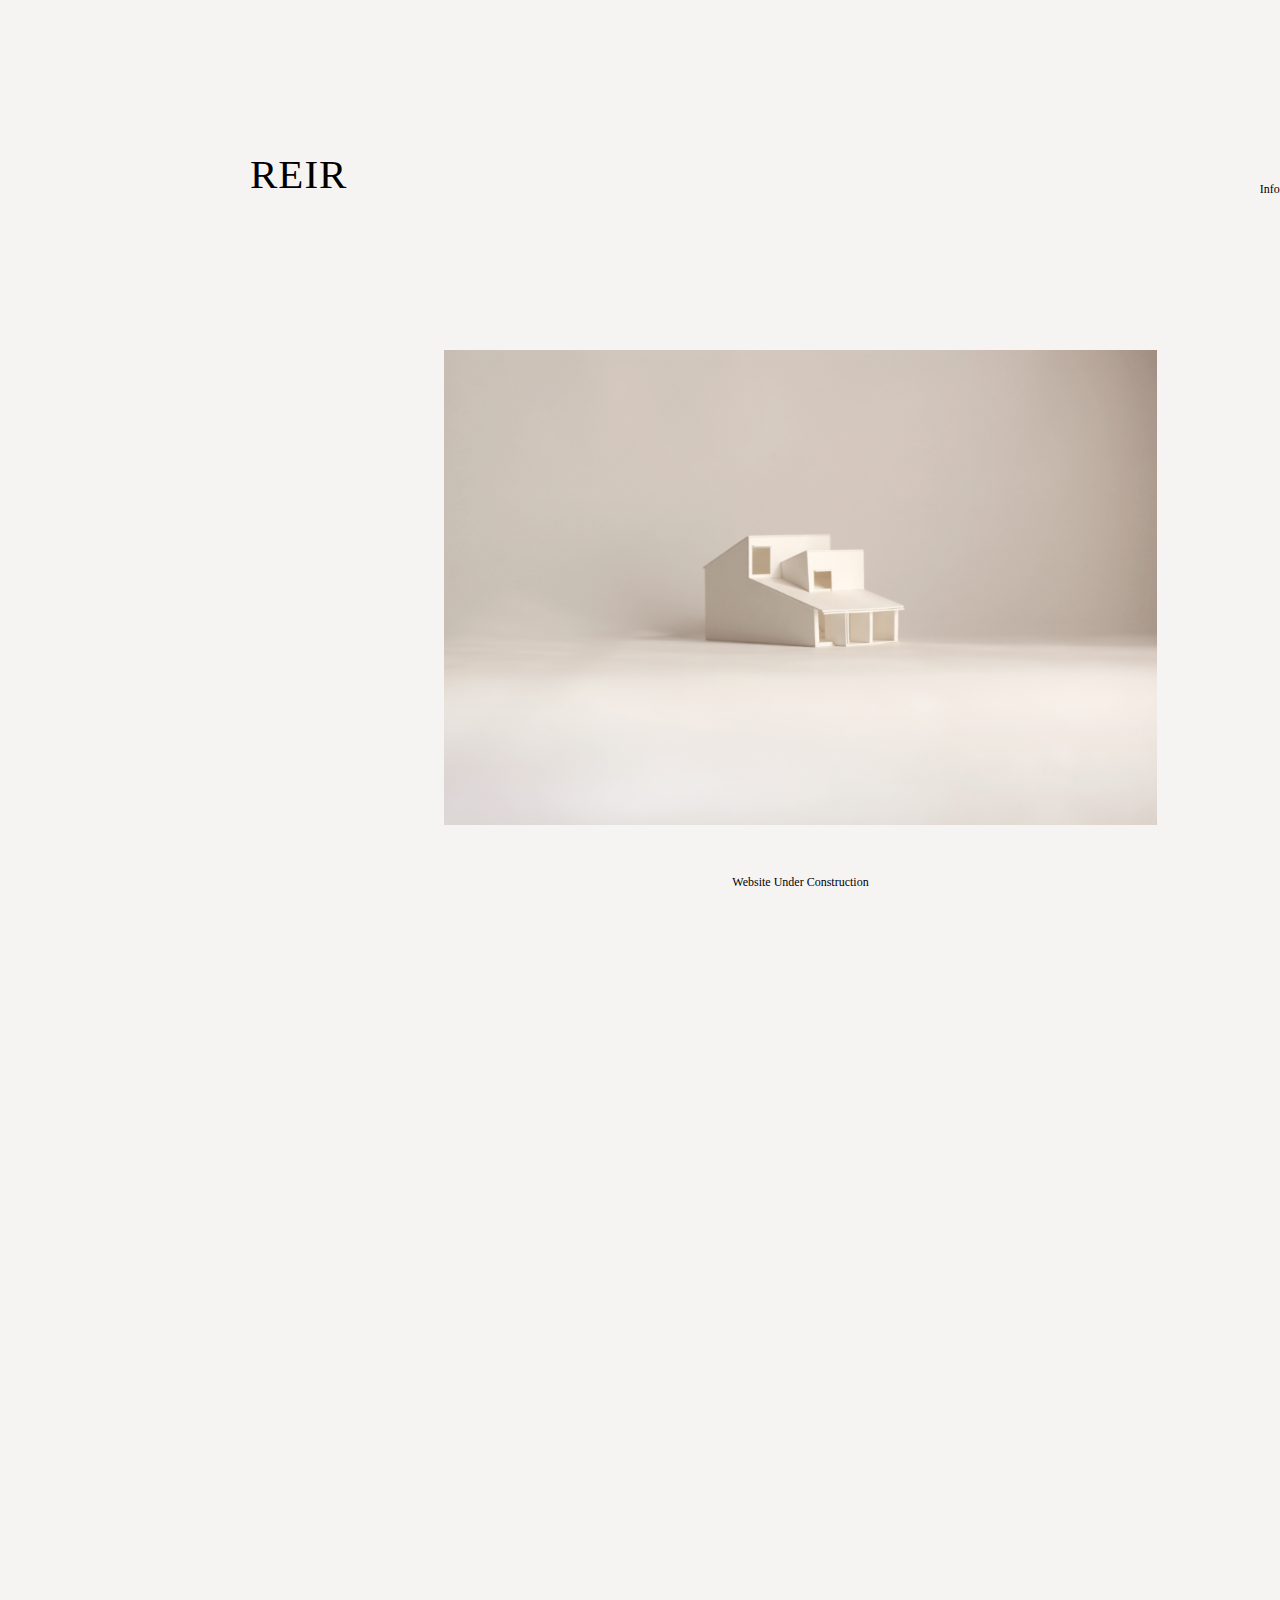
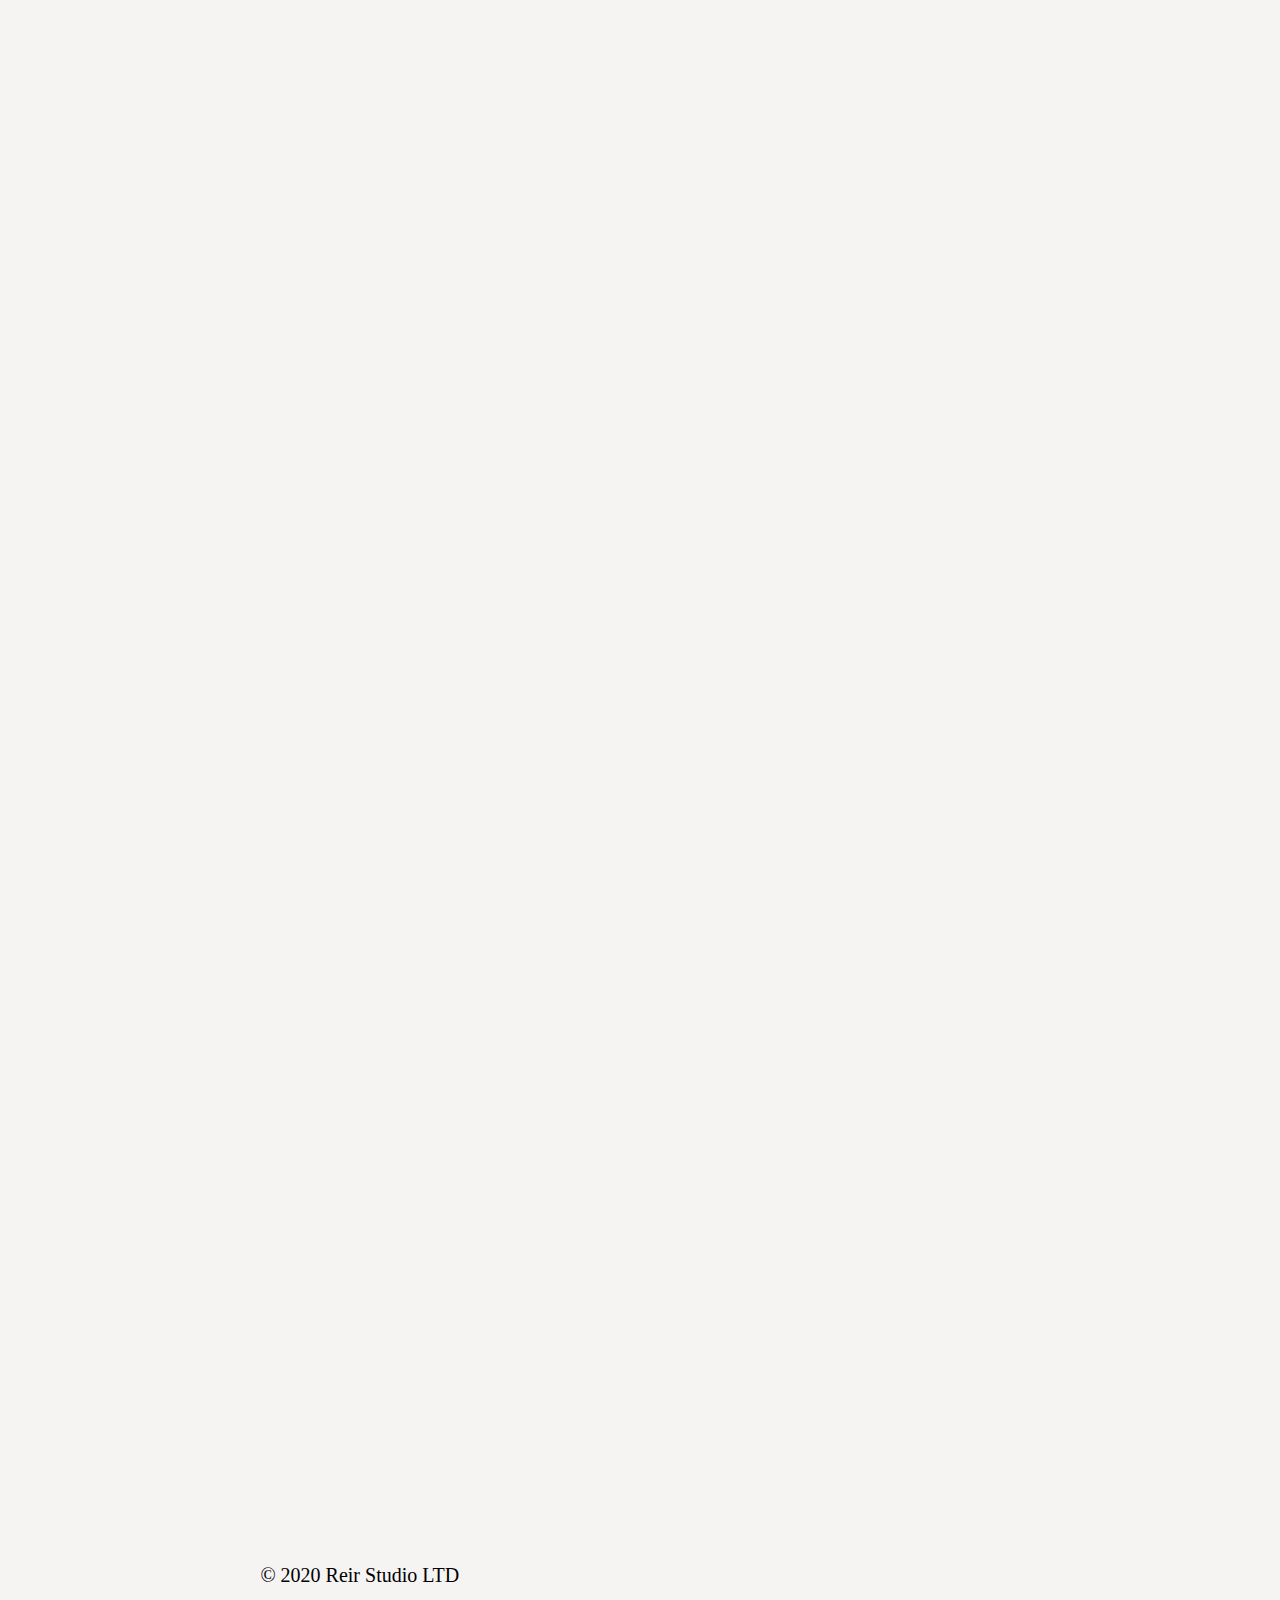
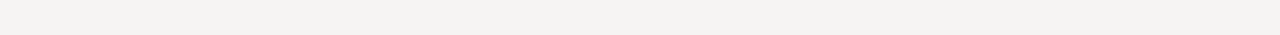
==== commit 28f86ee4: "Add files via upload" ====
--- a/index.html
+++ b/index.html
@@ -5,7 +5,137 @@
 <meta http-equiv="X-UA-Compatible" content="IE=edge"/>
 <meta name="viewport" content="width=device-width, initial-scale=1.0">
 <title>Index</title>
-<link rel="stylesheet" type="text/css" id="applicationStylesheet" href="Index.css"/>
+<style id="applicationStylesheet" type="text/css">
+	.mediaViewInfo {
+		--web-view-name: Index;
+		--web-view-id: Index;
+		--web-enable-scale-up: true;
+		--web-scale-on-resize: true;
+		--web-center-horizontally: true;
+		--web-enable-deep-linking: true;
+	}
+	:root {
+		--web-view-ids: Index;
+	}
+	* {
+		margin: 0;
+		padding: 0;
+		box-sizing: border-box;
+		border: none;
+	}
+	#Index {
+		position: absolute;
+		transform: translateX(-50%);
+		left: 50%;
+		width: 1600px;
+		height: 3235px;
+		background-color: rgba(246,244,243,1);
+		overflow: hidden;
+		--web-view-name: Index;
+		--web-view-id: Index;
+		--web-enable-scale-up: true;
+		--web-scale-on-resize: true;
+		--web-center-horizontally: true;
+		--web-enable-deep-linking: true;
+	}
+	@keyframes fadein {
+	
+		0% {
+			opacity: 0;
+		}
+		100% {
+			opacity: 1;
+		}
+	
+	}
+	#Model_Photo_JS {
+		position: absolute;
+		width: 713px;
+		height: 475px;
+		left: 443.5px;
+		top: 350px;
+		overflow: visible;
+	}
+	#REIR {
+		position: absolute;
+		left: 250px;
+		top: 150px;
+		overflow: visible;
+		width: 99px;
+		white-space: nowrap;
+		text-align: left;
+		font-family: Roboto;
+		font-style: normal;
+		font-weight: normal;
+		font-size: 41px;
+		color: rgba(0,0,0,1);
+		letter-spacing: 1px;
+	}
+	#Information {
+		position: absolute;
+		left: 1245.014px;
+		top: 182px;
+		overflow: visible;
+		width: 72px;
+		white-space: nowrap;
+		--web-animation: fadein 0.3s ease-out;
+		--web-action-type: page;
+		--web-action-target: information.html;
+		cursor: pointer;
+		text-align: right;
+		font-family: Montserrat;
+		font-style: normal;
+		font-weight: normal;
+		font-size: 12px;
+		color: rgba(0,0,0,1);
+	}
+	#Contact {
+		position: absolute;
+		left: 1389.659px;
+		top: 182px;
+		overflow: visible;
+		width: 48px;
+		white-space: nowrap;
+		--web-animation: fadein 0.3s ease-out;
+		--web-action-type: page;
+		--web-action-target: contact.html;
+		cursor: pointer;
+		text-align: right;
+		font-family: Montserrat;
+		font-style: normal;
+		font-weight: normal;
+		font-size: 12px;
+		color: rgba(0,0,0,1);
+	}
+	#Website_Under_Construction {
+		position: absolute;
+		left: 716px;
+		top: 875px;
+		overflow: visible;
+		width: 169px;
+		white-space: nowrap;
+		text-align: center;
+		font-family: Montserrat;
+		font-style: normal;
+		font-weight: normal;
+		font-size: 12px;
+		color: rgba(0,0,0,1);
+	}
+	#__2020_Reir_Studio_LTD {
+		position: absolute;
+		left: 260.375px;
+		top: 3164px;
+		overflow: visible;
+		width: 301px;
+		height: 32px;
+		text-align: left;
+		font-family: Segoe UI;
+		font-style: normal;
+		font-weight: normal;
+		font-size: 20px;
+		color: rgba(0,0,0,1);
+	}
+</style>
 <script id="applicationScript">
 ///////////////////////////////////////
 // INITIALIZATION
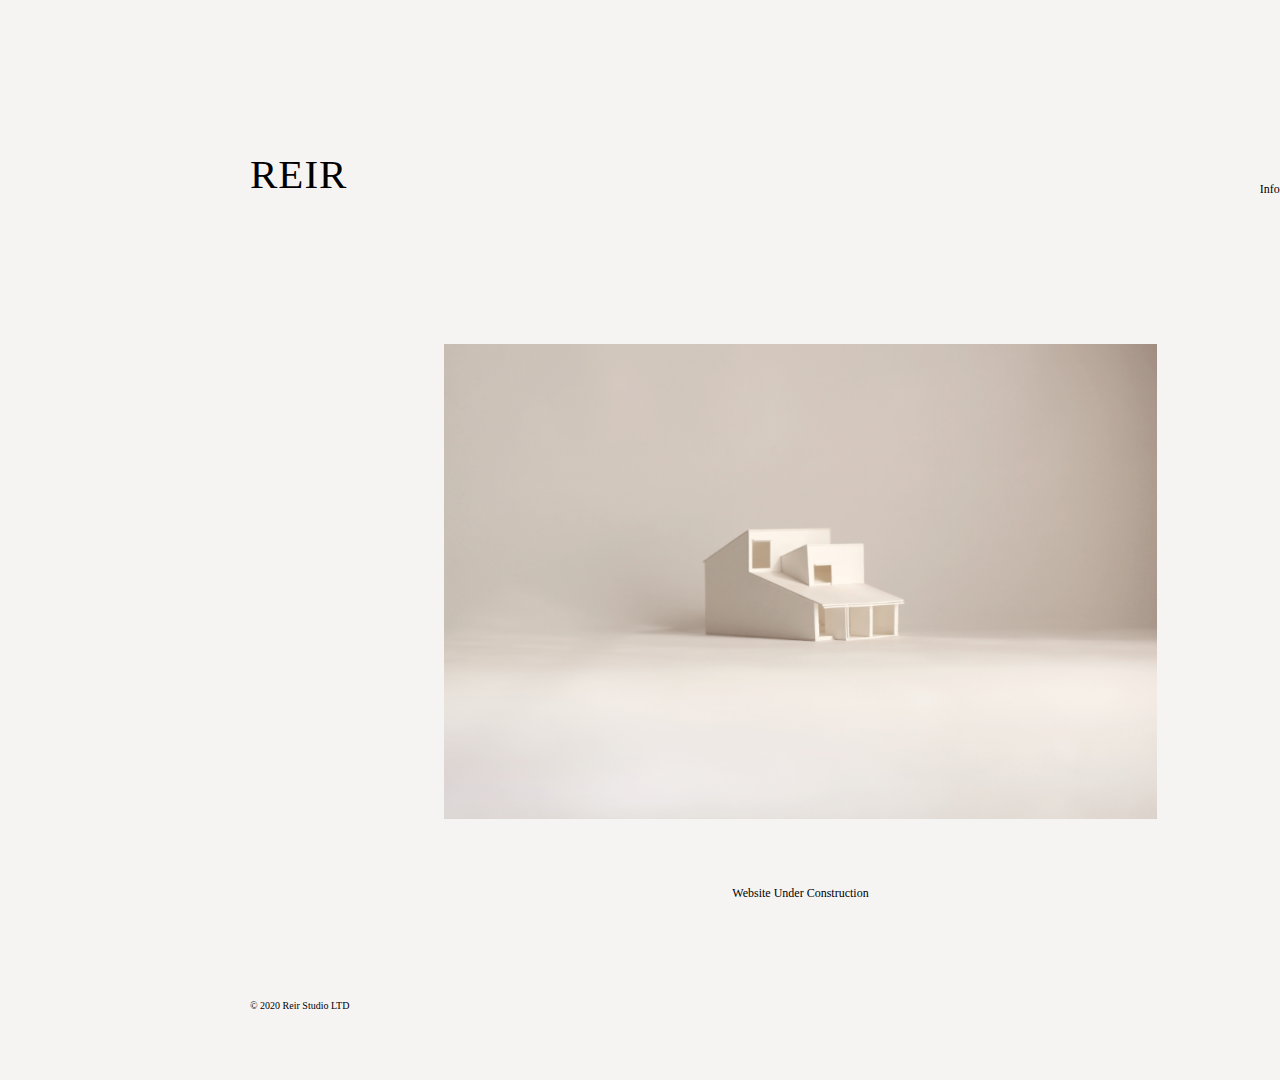
==== commit dc9a6c9d: "Add files via upload" ====
--- a/index.html
+++ b/index.html
@@ -4,7 +4,7 @@
 <meta charset="utf-8"/>
 <meta http-equiv="X-UA-Compatible" content="IE=edge"/>
 <meta name="viewport" content="width=device-width, initial-scale=1.0">
-<title>Index</title>
+<title>index</title>
 <style id="applicationStylesheet" type="text/css">
 	.mediaViewInfo {
 		--web-view-name: Index;
@@ -28,7 +28,7 @@
 		transform: translateX(-50%);
 		left: 50%;
 		width: 1600px;
-		height: 3235px;
+		height: 1080px;
 		background-color: rgba(246,244,243,1);
 		overflow: hidden;
 		--web-view-name: Index;
@@ -53,7 +53,7 @@
 		width: 713px;
 		height: 475px;
 		left: 443.5px;
-		top: 350px;
+		top: 344.309px;
 		overflow: visible;
 	}
 	#REIR {
@@ -110,7 +110,7 @@
 	#Website_Under_Construction {
 		position: absolute;
 		left: 716px;
-		top: 875px;
+		top: 886px;
 		overflow: visible;
 		width: 169px;
 		white-space: nowrap;
@@ -123,16 +123,16 @@
 	}
 	#__2020_Reir_Studio_LTD {
 		position: absolute;
-		left: 260.375px;
-		top: 3164px;
+		left: 250px;
+		top: 1000px;
 		overflow: visible;
 		width: 301px;
-		height: 32px;
+		height: 25px;
 		text-align: left;
-		font-family: Segoe UI;
+		font-family: Roboto;
 		font-style: normal;
 		font-weight: normal;
-		font-size: 20px;
+		font-size: 10px;
 		color: rgba(0,0,0,1);
 	}
 </style>
